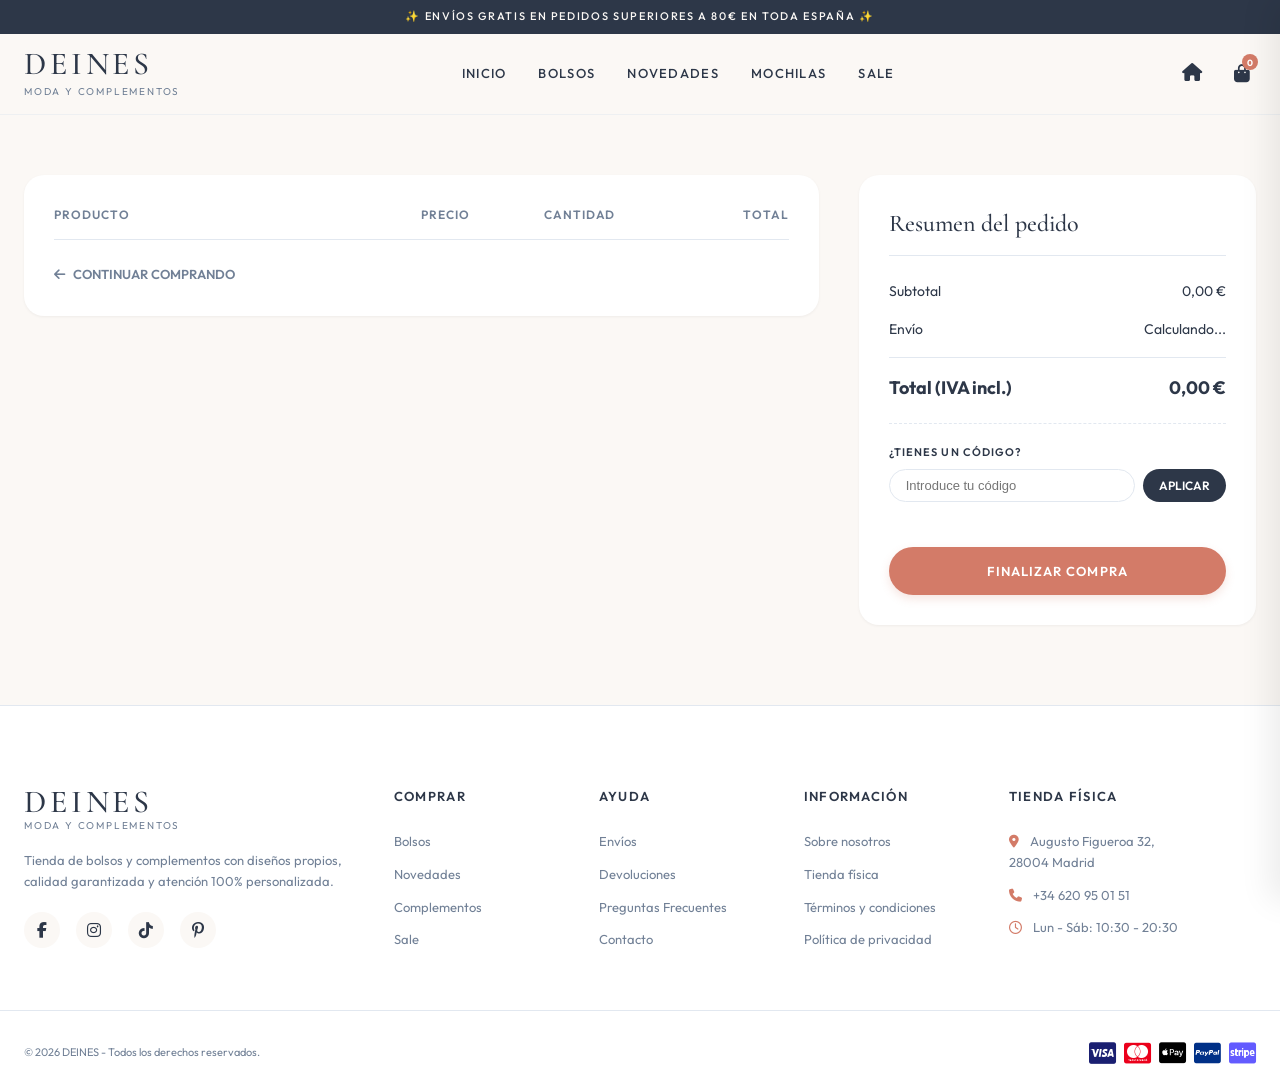
==== cart.html @ 87fc7198 "feat: add dedicated full cart page (cart.html) with coupon, subtotal, and checkout" ====
<!DOCTYPE html>
<html lang="es">
<head>
    <meta charset="UTF-8">
    <meta name="viewport" content="width=device-width, initial-scale=1.0">
    
    <!-- SEO Meta Tags -->
    <title>Tu Carrito | DEINES Bolsos y Complementos</title>
    <meta name="description" content="Revisa tu carrito de compras en DEINES. Gestiona tus bolsos de diseño, aplica códigos de descuento y procede al pago seguro. Envío rápido 24/48h.">
    <meta name="robots" content="noindex, follow">
    
    <!-- Favicon -->
    <link rel="icon" type="image/png" href="data:image/svg+xml,<svg xmlns=%22http://www.w3.org/2000/svg%22 viewBox=%220 0 100 100%22><text y=%22.9em%22 font-size=%2290%22>👜</text></svg>">
    
    <!-- CSS Stylesheets -->
    <link rel="stylesheet" href="style.css">
    
    <!-- FontAwesome para Iconos -->
    <link rel="stylesheet" href="https://cdnjs.cloudflare.com/ajax/libs/font-awesome/6.4.0/css/all.min.css">
    
    <!-- Estilos específicos adicionales para la página de carrito (Inyectados directamente para no alterar en exceso style.css) -->
    <style>
        .cart-page-section {
            padding: 60px 0 80px;
        }
        .cart-page-grid {
            display: grid;
            grid-template-columns: 2fr 1fr;
            gap: 40px;
            align-items: start;
        }
        .cart-page-left {
            background-color: var(--color-bg-white);
            border-radius: 20px;
            padding: 30px;
            box-shadow: var(--shadow-sm);
        }
        .cart-table-header {
            display: grid;
            grid-template-columns: 3fr 1fr 1fr 1fr;
            border-bottom: 1px solid var(--color-border);
            padding-bottom: 15px;
            font-size: 12px;
            font-weight: 600;
            text-transform: uppercase;
            letter-spacing: 0.08em;
            color: var(--color-text-muted);
        }
        .cart-page-items {
            display: flex;
            flex-direction: column;
        }
        .cart-page-item {
            display: grid;
            grid-template-columns: 3fr 1fr 1fr 1fr;
            align-items: center;
            padding: 24px 0;
            border-bottom: 1px solid rgba(226, 232, 240, 0.5);
        }
        .cart-page-item:last-child {
            border-bottom: none;
        }
        .cart-item-product-info {
            display: flex;
            gap: 20px;
            align-items: center;
        }
        .cart-page-item-img {
            width: 90px;
            height: 90px;
            border-radius: 12px;
            overflow: hidden;
            background-color: #F7F5F0;
            flex-shrink: 0;
        }
        .cart-page-item-img img {
            width: 100%;
            height: 100%;
            object-fit: cover;
        }
        .cart-item-desc h3 {
            font-size: 15px;
            font-weight: 600;
            margin-bottom: 6px;
        }
        .cart-item-desc p {
            font-size: 12px;
            color: var(--color-text-muted);
        }
        .cart-page-price {
            font-size: 14px;
            font-weight: 500;
        }
        .cart-page-qty-selector {
            display: flex;
            justify-content: flex-start;
        }
        .cart-page-total {
            font-size: 15px;
            font-weight: 600;
            display: flex;
            justify-content: space-between;
            align-items: center;
        }
        .btn-cart-page-remove {
            color: var(--color-text-muted);
            font-size: 14px;
            padding: 8px;
            border-radius: 50%;
            transition: var(--transition-fast);
        }
        .btn-cart-page-remove:hover {
            color: var(--color-brand-primary);
            background-color: rgba(211, 123, 104, 0.08);
        }
        
        /* Summary Sidebar */
        .cart-page-summary {
            background-color: var(--color-bg-white);
            border-radius: 20px;
            padding: 30px;
            box-shadow: var(--shadow-sm);
        }
        .summary-title {
            font-family: var(--font-serif);
            font-size: 24px;
            font-weight: 500;
            margin-bottom: 24px;
            border-bottom: 1px solid var(--color-border);
            padding-bottom: 12px;
        }
        .summary-row {
            display: flex;
            justify-content: space-between;
            font-size: 14px;
            margin-bottom: 16px;
        }
        .summary-row.total {
            font-size: 18px;
            font-weight: 700;
            border-top: 1px solid var(--color-border);
            padding-top: 16px;
            margin-top: 16px;
            color: var(--color-text-dark);
        }
        
        /* Cupón de descuento */
        .coupon-box {
            margin-top: 20px;
            border-top: 1px dashed var(--color-border);
            padding-top: 20px;
        }
        .coupon-form {
            display: flex;
            gap: 8px;
            margin-top: 8px;
        }
        .coupon-input {
            flex-grow: 1;
            border: 1px solid var(--color-border);
            border-radius: 20px;
            padding: 8px 16px;
            font-size: 13px;
            outline: none;
        }
        .btn-coupon {
            background-color: var(--color-text-dark);
            color: white;
            padding: 8px 16px;
            border-radius: 20px;
            font-size: 12px;
            font-weight: 600;
            text-transform: uppercase;
        }
        .btn-coupon:hover {
            background-color: var(--color-brand-primary);
        }
        .coupon-message {
            font-size: 11px;
            margin-top: 6px;
            min-height: 15px;
        }
        .coupon-message.success { color: #2F855A; }
        .coupon-message.error { color: #C53030; }

        .btn-cart-page-checkout {
            display: block;
            width: 100%;
            background-color: var(--color-brand-primary);
            color: white;
            text-align: center;
            padding: 16px;
            border-radius: 30px;
            font-weight: 600;
            text-transform: uppercase;
            letter-spacing: 0.08em;
            font-size: 13px;
            margin-top: 24px;
            box-shadow: 0 4px 10px rgba(211, 123, 104, 0.2);
        }
        .btn-cart-page-checkout:hover {
            background-color: var(--color-brand-primary-hover);
            transform: translateY(-1px);
            box-shadow: 0 6px 15px rgba(211, 123, 104, 0.3);
        }
        
        .continue-shopping-link {
            display: inline-flex;
            align-items: center;
            gap: 8px;
            font-size: 13px;
            font-weight: 600;
            text-transform: uppercase;
            color: var(--color-text-muted);
            margin-top: 24px;
        }
        .continue-shopping-link:hover {
            color: var(--color-brand-primary);
        }

        /* Empty Cart State on Cart Page */
        .cart-page-empty {
            text-align: center;
            padding: 80px 40px;
            background-color: var(--color-bg-white);
            border-radius: 20px;
            box-shadow: var(--shadow-sm);
            max-width: 600px;
            margin: 0 auto;
        }
        .cart-page-empty i {
            font-size: 60px;
            color: var(--color-border);
            margin-bottom: 20px;
        }
        .cart-page-empty h2 {
            font-family: var(--font-serif);
            font-size: 28px;
            margin-bottom: 12px;
        }
        .cart-page-empty p {
            color: var(--color-text-muted);
            font-size: 14px;
            margin-bottom: 24px;
        }

        @media (max-width: 992px) {
            .cart-page-grid {
                grid-template-columns: 1fr;
            }
        }
        @media (max-width: 600px) {
            .cart-table-header {
                display: none;
            }
            .cart-page-item {
                grid-template-columns: 1fr;
                gap: 16px;
                padding: 20px 0;
            }
            .cart-item-product-info {
                align-items: flex-start;
            }
            .cart-page-qty-selector, .cart-page-total {
                justify-content: space-between;
                border-top: 1px solid rgba(226, 232, 240, 0.3);
                padding-top: 10px;
            }
            .cart-page-qty-selector::before {
                content: 'Cantidad:';
                font-size: 12px;
                font-weight: 600;
                color: var(--color-text-muted);
                align-self: center;
            }
            .cart-page-total::before {
                content: 'Total:';
                font-size: 12px;
                font-weight: 600;
                color: var(--color-text-muted);
            }
            .cart-page-price {
                display: flex;
                justify-content: space-between;
            }
            .cart-page-price::before {
                content: 'Precio unitario:';
                font-size: 12px;
                font-weight: 600;
                color: var(--color-text-muted);
            }
        }
    </style>
</head>
<body>

    <!-- Barra de Anuncios Superior -->
    <div class="announcement-bar">
        ✨ Envíos gratis en pedidos superiores a 80€ en toda España ✨
    </div>

    <!-- Cabecera de Navegación -->
    <header class="header-main">
        <div class="container header-container">
            <!-- Logotipo de la Marca -->
            <a href="index.html" class="logo-container">
                <span class="logo-main">DEINES</span>
                <span class="logo-sub">Moda y complementos</span>
            </a>
            
            <!-- Menú Escritorio -->
            <nav class="nav-desktop">
                <a href="index.html" class="nav-link">Inicio</a>
                <a href="index.html#novedades" class="nav-link">Bolsos</a>
                <a href="index.html#novedades" class="nav-link">Novedades</a>
                <a href="index.html#mas-vendidos" class="nav-link">Mochilas</a>
                <a href="index.html#newsletter" class="nav-link">Sale</a>
            </nav>
            
            <!-- Acciones Rápidas (Iconos) -->
            <div class="header-actions">
                <a href="index.html" class="action-btn" aria-label="Volver a Inicio">
                    <i class="fa-solid fa-house"></i>
                </a>
                <button class="action-btn" id="btn-cart-trigger" aria-label="Ver Carrito">
                    <i class="fa-solid fa-bag-shopping"></i>
                    <span class="cart-count-badge" id="cart-count">0</span>
                </button>
            </div>
        </div>
    </header>

    <!-- Contenedor Principal de la Página de Carrito -->
    <main class="cart-page-section" id="cart-page-container">
        <div class="container">
            
            <!-- Si el carrito está vacío se mostrará esto dinámicamente -->
            <div class="cart-page-empty" id="cart-page-empty-state" style="display: none;">
                <i class="fa-solid fa-bag-shopping"></i>
                <h2>Tu carrito está vacío</h2>
                <p>Parece que aún no has seleccionado ningún bolso para añadir a tu colección.</p>
                <a href="index.html#novedades" class="btn-cart-page-checkout" style="display: inline-block; width: auto; padding: 12px 30px;">Ver novedades</a>
            </div>

            <!-- Carrito lleno -->
            <div class="cart-page-grid" id="cart-page-filled-state">
                
                <!-- Columna Izquierda: Detalle de Productos -->
                <div class="cart-page-left">
                    <div class="cart-table-header">
                        <span>Producto</span>
                        <span>Precio</span>
                        <span>Cantidad</span>
                        <span style="text-align: right;">Total</span>
                    </div>
                    
                    <!-- Elementos inyectados dinámicamente desde app.js -->
                    <div class="cart-page-items" id="cart-page-items-list"></div>
                    
                    <a href="index.html#novedades" class="continue-shopping-link">
                        <i class="fa-solid fa-arrow-left"></i> Continuar comprando
                    </a>
                </div>
                
                <!-- Columna Derecha: Resumen de Pedido -->
                <aside class="cart-page-right">
                    <div class="cart-page-summary">
                        <h2 class="summary-title">Resumen del pedido</h2>
                        
                        <div class="summary-row">
                            <span>Subtotal</span>
                            <span id="cart-page-subtotal">0,00 €</span>
                        </div>
                        
                        <div class="summary-row" id="cart-page-shipping-row">
                            <span>Envío</span>
                            <span id="cart-page-shipping">Calculando...</span>
                        </div>

                        <div class="summary-row" id="cart-page-discount-row" style="display: none; color: #2F855A; font-weight: 500;">
                            <span>Descuento (10%)</span>
                            <span id="cart-page-discount">-0,00 €</span>
                        </div>
                        
                        <div class="summary-row total">
                            <span>Total (IVA incl.)</span>
                            <span id="cart-page-total-val">0,00 €</span>
                        </div>
                        
                        <!-- Formulario de cupón de descuento -->
                        <div class="coupon-box">
                            <label for="coupon-input" class="modal-option-title" style="margin-bottom: 4px; display: block;">¿Tienes un código?</label>
                            <form class="coupon-form" id="coupon-form">
                                <input type="text" class="coupon-input" id="coupon-input" placeholder="Introduce tu código" aria-label="Código de descuento">
                                <button type="submit" class="btn-coupon">Aplicar</button>
                            </form>
                            <div class="coupon-message" id="coupon-message"></div>
                        </div>
                        
                        <button class="btn-cart-page-checkout" id="btn-cart-page-checkout">Finalizar Compra</button>
                    </div>
                </aside>
                
            </div>
            
        </div>
    </main>

    <!-- Pie de Página (Footer) -->
    <footer class="footer-main">
        <div class="container footer-grid">
            <div class="footer-col">
                <span class="logo-main">DEINES</span>
                <p class="logo-sub" style="margin-top: 0;">Moda y complementos</p>
                <p class="footer-brand-desc">Tienda de bolsos y complementos con diseños propios, calidad garantizada y atención 100% personalizada.</p>
                <div class="social-links">
                    <a href="#" class="social-btn" aria-label="Facebook"><i class="fa-brands fa-facebook-f"></i></a>
                    <a href="https://www.instagram.com/deines_bolsos" target="_blank" class="social-btn" aria-label="Instagram"><i class="fa-brands fa-instagram"></i></a>
                    <a href="#" class="social-btn" aria-label="TikTok"><i class="fa-brands fa-tiktok"></i></a>
                    <a href="#" class="social-btn" aria-label="Pinterest"><i class="fa-brands fa-pinterest-p"></i></a>
                </div>
            </div>
            
            <div class="footer-col">
                <h3>Comprar</h3>
                <ul>
                    <li><a href="index.html#novedades">Bolsos</a></li>
                    <li><a href="index.html#novedades">Novedades</a></li>
                    <li><a href="index.html#mas-vendidos">Complementos</a></li>
                    <li><a href="index.html#newsletter">Sale</a></li>
                </ul>
            </div>
            
            <div class="footer-col">
                <h3>Ayuda</h3>
                <ul>
                    <li><a href="index.html#faq">Envíos</a></li>
                    <li><a href="index.html#faq">Devoluciones</a></li>
                    <li><a href="index.html#faq">Preguntas Frecuentes</a></li>
                    <li><a href="tel:+34620950151">Contacto</a></li>
                </ul>
            </div>

            <div class="footer-col">
                <h3>Información</h3>
                <ul>
                    <li><a href="index.html#faq">Sobre nosotros</a></li>
                    <li><a href="#">Tienda física</a></li>
                    <li><a href="#">Términos y condiciones</a></li>
                    <li><a href="#">Política de privacidad</a></li>
                </ul>
            </div>
            
            <div class="footer-col">
                <h3>Tienda Física</h3>
                <div class="footer-contact-info">
                    <p><i class="fa-solid fa-location-dot" style="color: var(--color-brand-primary); margin-right: 8px;"></i> Augusto Figueroa 32,<br>28004 Madrid</p>
                    <p><i class="fa-solid fa-phone" style="color: var(--color-brand-primary); margin-right: 8px;"></i> +34 620 95 01 51</p>
                    <p><i class="fa-regular fa-clock" style="color: var(--color-brand-primary); margin-right: 8px;"></i> Lun - Sáb: 10:30 - 20:30</p>
                </div>
            </div>
        </div>
        
        <div class="container footer-bottom">
            <p>&copy; 2026 DEINES - Todos los derechos reservados.</p>
            <div class="payment-methods" aria-label="Métodos de pago aceptados">
                <i class="fa-brands fa-cc-visa" style="color: #1A1F71;"></i>
                <i class="fa-brands fa-cc-mastercard" style="color: #EB001B;"></i>
                <i class="fa-brands fa-cc-apple-pay" style="color: #000000;"></i>
                <i class="fa-brands fa-cc-paypal" style="color: #003087;"></i>
                <i class="fa-brands fa-cc-stripe" style="color: #635BFF;"></i>
            </div>
        </div>
    </footer>

    <!-- CAPA OSCURECEDORA DE FONDO (Para cuando se pulse el icono de bolsa) -->
    <div class="modal-backdrop" id="modal-backdrop"></div>

    <!-- CARRITO LATERAL SLIDE-OUT (Opcional por si pulsan el trigger del header) -->
    <aside class="cart-sidebar" id="cart-sidebar" aria-label="Carrito de compras rápido">
        <div class="cart-header">
            <h2>Mi Carrito Rápido</h2>
            <button class="btn-close-cart" id="btn-close-cart" aria-label="Cerrar Carrito">
                <i class="fa-solid fa-xmark"></i>
            </button>
        </div>
        
        <div class="shipping-promo-bar">
            <div class="shipping-promo-text" id="shipping-promo-text">
                ¡Añade <strong>80,00 €</strong> más para conseguir envío gratis!
            </div>
            <div class="shipping-progress-bg">
                <div class="shipping-progress-fill" id="shipping-progress-fill"></div>
            </div>
        </div>
        
        <div class="cart-items-list" id="cart-items-list">
            <div class="cart-empty-message" id="cart-empty-message">
                <i class="fa-solid fa-bag-shopping"></i>
                <p>Tu carrito está vacío</p>
                <a href="index.html#novedades" class="campaign-btn" style="padding: 10px 24px; font-size: 11px;">Empezar a comprar</a>
            </div>
        </div>
        
        <div class="cart-footer" id="cart-footer" style="display: none;">
            <div class="cart-total-row">
                <span>Subtotal</span>
                <span id="cart-subtotal">0,00 €</span>
            </div>
            <button class="btn-checkout" onclick="window.location.reload();">Recargar página</button>
        </div>
    </aside>

    <!-- JavaScript Principal -->
    <script src="app.js"></script>
</body>
</html>
---- style.css ----
/* ==========================================================================
   DEINES - MODA Y COMPLEMENTOS
   Sistema de Estilos Premium (Estilo Shopify)
   ========================================================================== */

/* Importación de Google Fonts */
@import url('https://fonts.googleapis.com/css2?family=Cormorant+Garamond:ital,wght@0,300;0,400;0,500;0,600;0,700;1,400&family=Outfit:wght@200;300;400;500;600;700&display=swap');

/* Variables de Diseño */
:root {
    /* Paleta de Colores */
    --color-bg-base: #FBF8F5;
    --color-bg-white: #FFFFFF;
    --color-text-dark: #2D3748;
    --color-text-muted: #718096;
    --color-brand-primary: #D37B68;       /* Coral / Terracota */
    --color-brand-primary-hover: #C26A54;
    --color-brand-secondary: #7EABA2;     /* Verde Menta / Sage */
    --color-brand-secondary-light: #EBF4F2;
    --color-accent-lilac: #B39DCD;        /* Lavanda */
    --color-accent-camel: #C98A58;        /* Camel */
    --color-border: #E2E8F0;
    
    /* Tipografía */
    --font-serif: 'Cormorant Garamond', serif;
    --font-sans: 'Outfit', sans-serif;
    
    /* Sombras y Efectos */
    --shadow-sm: 0 1px 3px rgba(0,0,0,0.05);
    --shadow-md: 0 4px 15px rgba(0,0,0,0.06);
    --shadow-lg: 0 10px 25px rgba(0,0,0,0.08);
    --shadow-modal: 0 20px 50px rgba(0,0,0,0.15);
    --transition-smooth: all 0.3s cubic-bezier(0.4, 0, 0.2, 1);
    --transition-fast: all 0.15s ease;
    
    /* Dimensiones */
    --max-width: 1280px;
    --header-height: 80px;
}

/* Reset y Estilos Generales */
* {
    box-sizing: border-box;
    margin: 0;
    padding: 0;
}

html {
    scroll-behavior: smooth;
    -webkit-font-smoothing: antialiased;
}

body {
    font-family: var(--font-sans);
    background-color: var(--color-bg-base);
    color: var(--color-text-dark);
    line-height: 1.6;
    overflow-x: hidden;
}

/* Enlaces y Botones */
a {
    color: inherit;
    text-decoration: none;
    transition: var(--transition-fast);
}

button {
    font-family: var(--font-sans);
    cursor: pointer;
    border: none;
    background: none;
    outline: none;
    transition: var(--transition-smooth);
}

img {
    max-width: 100%;
    height: auto;
    display: block;
}

ul {
    list-style: none;
}

/* Contenedores */
.container {
    max-width: var(--max-width);
    margin: 0 auto;
    padding: 0 24px;
}

/* ==========================================================================
   COMPONENTES DE NAVEGACIÓN Y BARRA DE ANUNCIOS
   ========================================================================== */

/* Barra de Anuncios */
.announcement-bar {
    background-color: var(--color-text-dark);
    color: var(--color-bg-base);
    font-size: 11px;
    letter-spacing: 0.15em;
    text-transform: uppercase;
    text-align: center;
    padding: 8px 10px;
    font-weight: 500;
}

/* Cabecera Principal */
.header-main {
    background-color: rgba(251, 248, 245, 0.85);
    backdrop-filter: blur(12px);
    -webkit-backdrop-filter: blur(12px);
    border-bottom: 1px solid rgba(226, 232, 240, 0.5);
    position: sticky;
    top: 0;
    z-index: 100;
    transition: var(--transition-smooth);
}

.header-main.scrolled {
    background-color: rgba(255, 255, 255, 0.95);
    box-shadow: var(--shadow-sm);
}

.header-container {
    display: flex;
    justify-content: space-between;
    align-items: center;
    height: var(--header-height);
}

/* Logotipo */
.logo-container {
    display: flex;
    flex-direction: column;
}

.logo-main {
    font-family: var(--font-serif);
    font-size: 32px;
    font-weight: 500;
    letter-spacing: 0.12em;
    color: var(--color-text-dark);
    line-height: 1;
}

.logo-sub {
    font-size: 10px;
    letter-spacing: 0.18em;
    text-transform: uppercase;
    color: var(--color-text-muted);
    margin-top: 4px;
}

/* Navegación principal */
.nav-desktop {
    display: flex;
    gap: 32px;
}

.nav-link {
    font-size: 13px;
    font-weight: 500;
    letter-spacing: 0.1em;
    text-transform: uppercase;
    color: var(--color-text-dark);
    position: relative;
    padding: 8px 0;
}

.nav-link::after {
    content: '';
    position: absolute;
    bottom: 0;
    left: 0;
    width: 0;
    height: 1px;
    background-color: var(--color-brand-primary);
    transition: var(--transition-smooth);
}

.nav-link:hover {
    color: var(--color-brand-primary);
}

.nav-link:hover::after,
.nav-link.active::after {
    width: 100%;
}

.nav-link.active {
    color: var(--color-brand-primary);
}

/* Iconos de Cabecera */
.header-actions {
    display: flex;
    align-items: center;
    gap: 20px;
}

.action-btn {
    color: var(--color-text-dark);
    font-size: 18px;
    position: relative;
    padding: 6px;
    border-radius: 50%;
    transition: var(--transition-fast);
}

.action-btn:hover {
    color: var(--color-brand-primary);
    background-color: rgba(211, 123, 104, 0.08);
}

.cart-count-badge {
    position: absolute;
    top: -2px;
    right: -2px;
    background-color: var(--color-brand-primary);
    color: white;
    font-size: 9px;
    font-weight: 700;
    width: 16px;
    height: 16px;
    border-radius: 50%;
    display: flex;
    align-items: center;
    justify-content: center;
    transition: var(--transition-smooth);
}

/* Menú Móvil Hamburger */
.hamburger {
    display: none;
    flex-direction: column;
    gap: 5px;
    width: 24px;
}

.hamburger span {
    display: block;
    height: 2px;
    width: 100%;
    background-color: var(--color-text-dark);
    border-radius: 2px;
    transition: var(--transition-smooth);
}

/* ==========================================================================
   SECCIÓN HERO / BANNER PRINCIPAL
   ========================================================================== */

.hero-section {
    position: relative;
    padding: 40px 0;
    overflow: hidden;
}

.hero-card {
    background-color: var(--color-bg-white);
    background-image: url('assets/hero_bg.jpg');
    background-size: cover;
    background-position: center;
    border-radius: 24px;
    display: grid;
    grid-template-columns: 45% 55%;
    min-height: 520px;
    box-shadow: var(--shadow-md);
    overflow: hidden;
}

.hero-left {
    padding: 64px;
    display: flex;
    flex-direction: column;
    justify-content: center;
    position: relative;
    z-index: 2;
    background: transparent;
}


.hero-logo {
    font-family: var(--font-serif);
    font-size: 54px;
    font-weight: 400;
    letter-spacing: 0.1em;
    color: var(--color-text-dark);
    line-height: 1.1;
    margin-bottom: 8px;
}

.hero-subtitle {
    font-size: 16px;
    letter-spacing: 0.15em;
    text-transform: uppercase;
    color: var(--color-text-muted);
    margin-bottom: 24px;
    position: relative;
    display: inline-block;
}

.hero-subtitle::after {
    content: '';
    display: block;
    width: 40px;
    height: 1px;
    background-color: var(--color-brand-primary);
    margin-top: 8px;
}

.hero-contact {
    margin-bottom: 32px;
    display: flex;
    flex-direction: column;
    gap: 12px;
    font-size: 14px;
    color: var(--color-text-dark);
}

.contact-item {
    display: flex;
    align-items: center;
    gap: 12px;
}

.contact-item i {
    color: var(--color-brand-primary);
    font-size: 16px;
}

.hero-cta {
    display: inline-block;
    align-self: flex-start;
    background-color: var(--color-brand-primary);
    color: var(--color-bg-white);
    font-size: 13px;
    font-weight: 600;
    letter-spacing: 0.15em;
    text-transform: uppercase;
    padding: 16px 36px;
    border-radius: 30px;
    box-shadow: 0 4px 10px rgba(211, 123, 104, 0.3);
    transition: var(--transition-smooth);
}

.hero-cta:hover {
    background-color: var(--color-brand-primary-hover);
    transform: translateY(-2px);
    box-shadow: 0 6px 15px rgba(211, 123, 104, 0.4);
}

.hero-right {
    position: relative;
    overflow: hidden;
    opacity: 0;
    pointer-events: none;
}


.hero-image-wrapper {
    width: 100%;
    height: 100%;
    min-height: 400px;
}

/* Corte ondulado estético usando clip-path en pantallas grandes */
.hero-right-img {
    width: 185%;
    max-width: none;
    height: 100%;
    object-fit: cover;
    margin-left: -85%;
    transition: transform 6s ease;
}

.hero-card:hover .hero-right-img {
    transform: scale(1.05);
}


/* ==========================================================================
   BADGES DE CONFIANZA
   ========================================================================== */

.trust-badges {
    padding: 30px 0;
    border-bottom: 1px solid rgba(226, 232, 240, 0.6);
}

.badges-grid {
    display: grid;
    grid-template-columns: repeat(4, 1fr);
    gap: 20px;
}

.badge-item {
    display: flex;
    align-items: center;
    gap: 16px;
    padding: 10px;
}

.badge-icon {
    font-size: 24px;
    color: var(--color-brand-primary);
    width: 50px;
    height: 50px;
    background-color: rgba(211, 123, 104, 0.06);
    border-radius: 50%;
    display: flex;
    align-items: center;
    justify-content: center;
}

.badge-content h4 {
    font-size: 13px;
    font-weight: 600;
    letter-spacing: 0.05em;
    text-transform: uppercase;
}

.badge-content p {
    font-size: 12px;
    color: var(--color-text-muted);
}

/* ==========================================================================
   COLECCIONES / CATEGORÍAS
   ========================================================================== */

.section-title-wrapper {
    text-align: center;
    margin-bottom: 40px;
}

.section-title {
    font-family: var(--font-serif);
    font-size: 36px;
    font-weight: 500;
    letter-spacing: 0.05em;
    color: var(--color-text-dark);
}

.section-subtitle {
    font-size: 12px;
    letter-spacing: 0.15em;
    text-transform: uppercase;
    color: var(--color-text-muted);
    margin-top: 4px;
}

.collections-section {
    padding: 60px 0;
}

.collections-slider {
    display: flex;
    justify-content: space-between;
    gap: 20px;
    overflow-x: auto;
    scrollbar-width: none; /* Firefox */
    padding-bottom: 10px;
}

.collections-slider::-webkit-scrollbar {
    display: none; /* Chrome/Safari */
}

.collection-card {
    display: flex;
    flex-direction: column;
    align-items: center;
    text-align: center;
    min-width: 140px;
    flex: 1;
}

.collection-img-circle {
    width: 110px;
    height: 110px;
    border-radius: 50%;
    overflow: hidden;
    margin-bottom: 16px;
    border: 3px solid var(--color-bg-white);
    box-shadow: var(--shadow-sm);
    transition: var(--transition-smooth);
}

.collection-img-circle img {
    width: 100%;
    height: 100%;
    object-fit: cover;
    transition: var(--transition-smooth);
}

.collection-card:hover .collection-img-circle {
    border-color: var(--color-brand-primary);
    transform: scale(1.05);
    box-shadow: var(--shadow-md);
}

.collection-card:hover img {
    transform: scale(1.1);
}

.collection-card h3 {
    font-size: 13px;
    font-weight: 600;
    text-transform: uppercase;
    letter-spacing: 0.05em;
    margin-bottom: 4px;
}

.collection-card span {
    font-size: 11px;
    color: var(--color-brand-primary);
    font-weight: 500;
    letter-spacing: 0.05em;
}

/* ==========================================================================
   PRODUCTOS / GRID DE PRODUCTOS
   ========================================================================== */

.products-section {
    padding: 60px 0;
}

.section-header-row {
    display: flex;
    justify-content: space-between;
    align-items: flex-end;
    margin-bottom: 30px;
    border-bottom: 1px solid var(--color-border);
    padding-bottom: 15px;
}

.section-header-row .section-title-wrapper {
    text-align: left;
    margin-bottom: 0;
}

.view-all-link {
    font-size: 12px;
    font-weight: 600;
    letter-spacing: 0.1em;
    text-transform: uppercase;
    color: var(--color-text-muted);
    display: flex;
    align-items: center;
    gap: 8px;
}

.view-all-link:hover {
    color: var(--color-brand-primary);
}

/* Grid de Productos */
.products-grid {
    display: grid;
    grid-template-columns: repeat(5, 1fr);
    gap: 20px;
}

/* Ficha de Producto Premium */
.product-card {
    background-color: var(--color-bg-white);
    border-radius: 16px;
    overflow: hidden;
    box-shadow: var(--shadow-sm);
    transition: var(--transition-smooth);
    position: relative;
    display: flex;
    flex-direction: column;
}

.product-card:hover {
    transform: translateY(-5px);
    box-shadow: var(--shadow-lg);
}

.product-media-wrapper {
    position: relative;
    aspect-ratio: 1;
    overflow: hidden;
    background-color: #F7F5F0;
}

.product-img {
    width: 100%;
    height: 100%;
    object-fit: cover;
    transition: transform 0.6s cubic-bezier(0.4, 0, 0.2, 1);
}

.product-card:hover .product-img {
    transform: scale(1.08);
}

/* Badges flotantes */
.product-badges {
    position: absolute;
    top: 12px;
    left: 12px;
    display: flex;
    flex-direction: column;
    gap: 6px;
    z-index: 5;
}

.badge-tag {
    font-size: 9px;
    font-weight: 700;
    text-transform: uppercase;
    letter-spacing: 0.08em;
    padding: 4px 8px;
    border-radius: 4px;
    color: white;
}

.badge-sale {
    background-color: var(--color-brand-primary);
}

.badge-new {
    background-color: var(--color-brand-secondary);
}

/* Botón Favoritos */
.btn-wishlist {
    position: absolute;
    top: 12px;
    right: 12px;
    background-color: var(--color-bg-white);
    color: var(--color-text-dark);
    width: 32px;
    height: 32px;
    border-radius: 50%;
    display: flex;
    align-items: center;
    justify-content: center;
    box-shadow: var(--shadow-sm);
    z-index: 5;
    transition: var(--transition-fast);
}

.btn-wishlist:hover {
    background-color: var(--color-brand-primary);
    color: white;
}

/* Botones de acción rápida en hover */
.product-action-overlay {
    position: absolute;
    bottom: -50px;
    left: 0;
    width: 100%;
    padding: 12px;
    background: linear-gradient(to top, rgba(0,0,0,0.15), transparent);
    display: flex;
    gap: 8px;
    opacity: 0;
    transition: var(--transition-smooth);
    z-index: 6;
}

.product-card:hover .product-action-overlay {
    bottom: 0;
    opacity: 1;
}

.btn-quick-view, .btn-add-cart-fast {
    flex: 1;
    font-size: 11px;
    font-weight: 600;
    text-transform: uppercase;
    letter-spacing: 0.05em;
    padding: 10px;
    border-radius: 20px;
    text-align: center;
}

.btn-quick-view {
    background-color: var(--color-bg-white);
    color: var(--color-text-dark);
}

.btn-quick-view:hover {
    background-color: var(--color-text-dark);
    color: white;
}

.btn-add-cart-fast {
    background-color: var(--color-brand-primary);
    color: white;
}

.btn-add-cart-fast:hover {
    background-color: var(--color-brand-primary-hover);
}

/* Detalles del Producto */
.product-info {
    padding: 16px;
    flex-grow: 1;
    display: flex;
    flex-direction: column;
    justify-content: space-between;
}

.product-meta-cat {
    font-size: 10px;
    text-transform: uppercase;
    letter-spacing: 0.1em;
    color: var(--color-text-muted);
    margin-bottom: 4px;
}

.product-title {
    font-size: 14px;
    font-weight: 500;
    color: var(--color-text-dark);
    margin-bottom: 8px;
    line-height: 1.4;
    height: 40px;
    overflow: hidden;
    display: -webkit-box;
    -webkit-line-clamp: 2;
    -webkit-box-orient: vertical;
}

.product-price-row {
    display: flex;
    align-items: center;
    gap: 8px;
    margin-top: auto;
}

.price-current {
    font-size: 15px;
    font-weight: 600;
    color: var(--color-text-dark);
}

.price-old {
    font-size: 13px;
    text-decoration: line-through;
    color: var(--color-text-muted);
}

/* Variantes de Color */
.product-colors {
    display: flex;
    gap: 6px;
    margin-top: 10px;
}

.color-dot {
    width: 10px;
    height: 10px;
    border-radius: 50%;
    border: 1px solid rgba(0,0,0,0.1);
    position: relative;
    cursor: pointer;
}

.color-dot.active::after {
    content: '';
    position: absolute;
    top: -3px;
    left: -3px;
    right: -3px;
    bottom: -3px;
    border: 1px solid var(--color-text-muted);
    border-radius: 50%;
}

.color-menta { background-color: var(--color-brand-secondary); }
.color-camel { background-color: var(--color-accent-camel); }
.color-coral { background-color: var(--color-brand-primary); }
.color-marino { background-color: #2b3d54; }
.color-beige { background-color: #e5dbcd; }
.color-negro { background-color: #1a1a1a; }
.color-azul { background-color: #a4c3d2; }
.color-lila { background-color: var(--color-accent-lilac); }

/* ==========================================================================
   BANNER INTERMEDIO DE CAMPAÑA
   ========================================================================== */

.campaign-banner {
    padding: 60px 0;
}

.campaign-card {
    background-color: #EAE6DF;
    border-radius: 24px;
    display: grid;
    grid-template-columns: 50% 50%;
    overflow: hidden;
    box-shadow: var(--shadow-md);
    min-height: 420px;
}

.campaign-left {
    position: relative;
    overflow: hidden;
    min-height: 350px;
}

.campaign-img {
    width: 100%;
    height: 100%;
    object-fit: cover;
}

.campaign-right {
    padding: 60px;
    display: flex;
    flex-direction: column;
    justify-content: center;
}

.campaign-tag {
    font-size: 11px;
    font-weight: 600;
    letter-spacing: 0.2em;
    text-transform: uppercase;
    color: var(--color-brand-primary);
    margin-bottom: 12px;
}

.campaign-title {
    font-family: var(--font-serif);
    font-size: 42px;
    font-weight: 400;
    line-height: 1.2;
    color: var(--color-text-dark);
    margin-bottom: 16px;
}

.campaign-text {
    font-size: 15px;
    color: var(--color-text-muted);
    margin-bottom: 24px;
}

.campaign-btn {
    align-self: flex-start;
    background-color: var(--color-text-dark);
    color: white;
    font-size: 12px;
    font-weight: 600;
    letter-spacing: 0.15em;
    text-transform: uppercase;
    padding: 15px 32px;
    border-radius: 25px;
    box-shadow: var(--shadow-sm);
}

.campaign-btn:hover {
    background-color: var(--color-brand-primary);
    transform: translateY(-2px);
    box-shadow: var(--shadow-md);
}

/* ==========================================================================
   VALORES DE MARCA
   ========================================================================== */

.values-section {
    padding: 60px 0;
    background-color: var(--color-bg-white);
}

.values-grid {
    display: grid;
    grid-template-columns: repeat(4, 1fr);
    gap: 30px;
}

.value-item {
    text-align: center;
    padding: 10px;
}

.value-icon {
    font-size: 28px;
    color: var(--color-brand-primary);
    margin-bottom: 16px;
}

.value-item h3 {
    font-size: 15px;
    font-weight: 600;
    text-transform: uppercase;
    letter-spacing: 0.08em;
    margin-bottom: 8px;
}

.value-item p {
    font-size: 13px;
    color: var(--color-text-muted);
    line-height: 1.5;
}

/* Imagen central de boutique */
.boutique-showcase {
    grid-column: span 4;
    margin-top: 40px;
    border-radius: 20px;
    overflow: hidden;
    height: 380px;
    box-shadow: var(--shadow-md);
}

.boutique-img {
    width: 100%;
    height: 100%;
    object-fit: cover;
}

/* ==========================================================================
   NEWSLETTER
   ========================================================================== */

.newsletter-section {
    background-color: #E2ECE9; /* Color verde menta/sage muy suave */
    padding: 80px 0;
    text-align: center;
}

.newsletter-container {
    max-width: 600px;
    margin: 0 auto;
}

.newsletter-title {
    font-family: var(--font-serif);
    font-size: 32px;
    font-weight: 500;
    margin-bottom: 8px;
}

.newsletter-subtitle {
    font-size: 14px;
    color: var(--color-text-muted);
    margin-bottom: 30px;
}

.newsletter-form {
    display: flex;
    background-color: var(--color-bg-white);
    padding: 6px;
    border-radius: 30px;
    box-shadow: var(--shadow-sm);
}

.newsletter-input {
    flex-grow: 1;
    border: none;
    outline: none;
    padding: 10px 24px;
    font-size: 14px;
    font-family: var(--font-sans);
    border-radius: 30px 0 0 30px;
}

.newsletter-btn {
    background-color: var(--color-brand-primary);
    color: white;
    font-size: 12px;
    font-weight: 600;
    letter-spacing: 0.1em;
    text-transform: uppercase;
    padding: 14px 28px;
    border-radius: 25px;
}

.newsletter-btn:hover {
    background-color: var(--color-brand-primary-hover);
}

.newsletter-feedback {
    margin-top: 12px;
    font-size: 12px;
    font-weight: 500;
    min-height: 18px;
}

.newsletter-feedback.success {
    color: #2F855A;
}

.newsletter-feedback.error {
    color: #C53030;
}

/* ==========================================================================
   INSTAGRAM FEED
   ========================================================================== */

.instagram-section {
    padding: 60px 0;
}

.instagram-grid {
    display: grid;
    grid-template-columns: repeat(5, 1fr);
    gap: 15px;
}

.instagram-item {
    position: relative;
    aspect-ratio: 1;
    overflow: hidden;
    border-radius: 12px;
    box-shadow: var(--shadow-sm);
}

.instagram-item img {
    width: 100%;
    height: 100%;
    object-fit: cover;
    transition: var(--transition-smooth);
}

.instagram-overlay {
    position: absolute;
    top: 0;
    left: 0;
    width: 100%;
    height: 100%;
    background-color: rgba(0, 0, 0, 0.4);
    display: flex;
    align-items: center;
    justify-content: center;
    color: white;
    font-size: 20px;
    opacity: 0;
    transition: var(--transition-smooth);
    z-index: 2;
}

.instagram-item:hover img {
    transform: scale(1.08);
}

.instagram-item:hover .instagram-overlay {
    opacity: 1;
}

.instagram-handle-row {
    text-align: center;
    margin-top: 20px;
}

.instagram-handle {
    font-size: 13px;
    font-weight: 600;
    color: var(--color-brand-primary);
    display: inline-flex;
    align-items: center;
    gap: 6px;
}

/* ==========================================================================
   PIE DE PÁGINA (FOOTER)
   ========================================================================== */

.footer-main {
    background-color: var(--color-bg-white);
    border-top: 1px solid var(--color-border);
    padding: 80px 0 20px;
    font-size: 13px;
}

.footer-grid {
    display: grid;
    grid-template-columns: 2fr 1fr 1fr 1fr 1.5fr;
    gap: 40px;
    margin-bottom: 60px;
}

.footer-col h3 {
    font-size: 13px;
    font-weight: 600;
    text-transform: uppercase;
    letter-spacing: 0.1em;
    margin-bottom: 24px;
    color: var(--color-text-dark);
}

.footer-col ul {
    display: flex;
    flex-direction: column;
    gap: 12px;
}

.footer-col ul a {
    color: var(--color-text-muted);
}

.footer-col ul a:hover {
    color: var(--color-brand-primary);
    padding-left: 4px;
}

.footer-brand-desc {
    color: var(--color-text-muted);
    margin: 16px 0 20px;
    line-height: 1.6;
}

.social-links {
    display: flex;
    gap: 16px;
}

.social-btn {
    width: 36px;
    height: 36px;
    border-radius: 50%;
    background-color: var(--color-bg-base);
    color: var(--color-text-dark);
    display: flex;
    align-items: center;
    justify-content: center;
    font-size: 16px;
}

.social-btn:hover {
    background-color: var(--color-brand-primary);
    color: white;
    transform: translateY(-2px);
}

.footer-contact-info {
    display: flex;
    flex-direction: column;
    gap: 12px;
    color: var(--color-text-muted);
}

.footer-bottom {
    border-top: 1px solid var(--color-border);
    padding-top: 30px;
    display: flex;
    justify-content: space-between;
    align-items: center;
    color: var(--color-text-muted);
    font-size: 11px;
}

.payment-methods {
    display: flex;
    gap: 8px;
    font-size: 24px;
}

/* ==========================================================================
   INTERACTIVIDAD DE COMPRA (CARRITO Y MODALES)
   ========================================================================== */

/* Fondo oscurecedor del sistema (Backdrop Overlay) */
.modal-backdrop {
    position: fixed;
    top: 0;
    left: 0;
    width: 100vw;
    height: 100vh;
    background-color: rgba(45, 55, 72, 0.4);
    backdrop-filter: blur(4px);
    z-index: 1000;
    opacity: 0;
    visibility: hidden;
    transition: var(--transition-smooth);
}

.modal-backdrop.active {
    opacity: 1;
    visibility: visible;
}

/* Carrito Deslizante Sidebar (Slide-out Cart) */
.cart-sidebar {
    position: fixed;
    top: 0;
    right: 0;
    width: 420px;
    height: 100vh;
    background-color: var(--color-bg-white);
    box-shadow: -10px 0 30px rgba(0,0,0,0.08);
    z-index: 1001;
    transform: translateX(100%);
    transition: var(--transition-smooth);
    display: flex;
    flex-direction: column;
}

.cart-sidebar.active {
    transform: translateX(0);
}

.cart-header {
    padding: 24px;
    border-bottom: 1px solid var(--color-border);
    display: flex;
    justify-content: space-between;
    align-items: center;
}

.cart-header h2 {
    font-family: var(--font-serif);
    font-size: 24px;
    font-weight: 500;
}

.btn-close-cart {
    font-size: 20px;
    color: var(--color-text-dark);
}

.btn-close-cart:hover {
    color: var(--color-brand-primary);
}

/* Barra de progreso de Envío Gratis */
.shipping-promo-bar {
    background-color: var(--color-bg-base);
    padding: 16px 24px;
    border-bottom: 1px solid var(--color-border);
}

.shipping-promo-text {
    font-size: 12px;
    margin-bottom: 8px;
    font-weight: 500;
}

.shipping-progress-bg {
    width: 100%;
    height: 6px;
    background-color: var(--color-border);
    border-radius: 3px;
    overflow: hidden;
}

.shipping-progress-fill {
    height: 100%;
    width: 0%;
    background-color: var(--color-brand-secondary);
    border-radius: 3px;
    transition: width 0.5s ease;
}

/* Lista de ítems en carrito */
.cart-items-list {
    flex-grow: 1;
    overflow-y: auto;
    padding: 24px;
    display: flex;
    flex-direction: column;
    gap: 20px;
}

.cart-empty-message {
    text-align: center;
    color: var(--color-text-muted);
    margin-top: 40px;
    display: flex;
    flex-direction: column;
    align-items: center;
    gap: 16px;
}

.cart-empty-message i {
    font-size: 40px;
    color: var(--color-border);
}

.cart-item {
    display: flex;
    gap: 16px;
    border-bottom: 1px solid rgba(226, 232, 240, 0.5);
    padding-bottom: 16px;
}

.cart-item-img {
    width: 75px;
    height: 75px;
    border-radius: 8px;
    overflow: hidden;
    background-color: #F7F5F0;
    flex-shrink: 0;
}

.cart-item-img img {
    width: 100%;
    height: 100%;
    object-fit: cover;
}

.cart-item-details {
    flex-grow: 1;
    display: flex;
    flex-direction: column;
    justify-content: space-between;
}

.cart-item-title {
    font-size: 13px;
    font-weight: 600;
    line-height: 1.4;
}

.cart-item-meta {
    font-size: 11px;
    color: var(--color-text-muted);
}

.cart-item-qty-row {
    display: flex;
    justify-content: space-between;
    align-items: center;
    margin-top: 8px;
}

.qty-selector {
    display: flex;
    align-items: center;
    border: 1px solid var(--color-border);
    border-radius: 15px;
    padding: 2px 8px;
}

.qty-btn {
    font-size: 14px;
    padding: 2px 6px;
    color: var(--color-text-muted);
}

.qty-btn:hover {
    color: var(--color-text-dark);
}

.qty-val {
    font-size: 12px;
    font-weight: 600;
    width: 24px;
    text-align: center;
}

.cart-item-price {
    font-size: 13px;
    font-weight: 600;
}

.btn-remove-cart-item {
    color: var(--color-text-muted);
    font-size: 11px;
    text-decoration: underline;
}

.btn-remove-cart-item:hover {
    color: var(--color-brand-primary);
}

/* Pie del carrito (Totales y Checkout) */
.cart-footer {
    padding: 24px;
    border-top: 1px solid var(--color-border);
    background-color: var(--color-bg-base);
}

.cart-total-row {
    display: flex;
    justify-content: space-between;
    font-weight: 600;
    font-size: 16px;
    margin-bottom: 16px;
}

.cart-tax-notice {
    font-size: 11px;
    color: var(--color-text-muted);
    margin-bottom: 20px;
    text-align: center;
}

.btn-checkout {
    display: block;
    width: 100%;
    background-color: var(--color-text-dark);
    color: white;
    text-align: center;
    padding: 16px;
    border-radius: 30px;
    font-weight: 600;
    text-transform: uppercase;
    letter-spacing: 0.1em;
    font-size: 13px;
    box-shadow: var(--shadow-sm);
}

.btn-checkout:hover {
    background-color: var(--color-brand-primary);
}

/* Modal Quick View (Vista Rápida de Producto) */
.quick-view-modal {
    position: fixed;
    top: 50%;
    left: 50%;
    transform: translate(-50%, -45%);
    width: 800px;
    max-width: 90%;
    background-color: var(--color-bg-white);
    border-radius: 20px;
    box-shadow: var(--shadow-modal);
    z-index: 1002;
    opacity: 0;
    visibility: hidden;
    transition: all 0.4s cubic-bezier(0.4, 0, 0.2, 1);
    overflow: hidden;
}

.quick-view-modal.active {
    opacity: 1;
    visibility: visible;
    transform: translate(-50%, -50%);
}

.btn-close-modal {
    position: absolute;
    top: 16px;
    right: 16px;
    font-size: 22px;
    color: var(--color-text-dark);
    z-index: 10;
    width: 36px;
    height: 36px;
    background-color: rgba(255,255,255,0.8);
    border-radius: 50%;
    display: flex;
    align-items: center;
    justify-content: center;
}

.btn-close-modal:hover {
    background-color: var(--color-brand-primary);
    color: white;
}

.modal-grid {
    display: grid;
    grid-template-columns: 50% 50%;
}

.modal-media {
    background-color: #F7F5F0;
    aspect-ratio: 1;
    overflow: hidden;
}

.modal-media img {
    width: 100%;
    height: 100%;
    object-fit: cover;
}

.modal-content {
    padding: 40px;
    display: flex;
    flex-direction: column;
    justify-content: center;
}

.modal-title {
    font-family: var(--font-serif);
    font-size: 28px;
    font-weight: 500;
    margin-bottom: 10px;
    line-height: 1.2;
}

.modal-price-row {
    display: flex;
    align-items: center;
    gap: 12px;
    margin-bottom: 20px;
}

.modal-price {
    font-size: 20px;
    font-weight: 700;
}

.modal-desc {
    font-size: 13px;
    color: var(--color-text-muted);
    margin-bottom: 24px;
    line-height: 1.6;
}

.modal-option-title {
    font-size: 11px;
    text-transform: uppercase;
    letter-spacing: 0.1em;
    font-weight: 600;
    margin-bottom: 10px;
}

.modal-colors-row {
    margin-bottom: 30px;
}

.modal-color-dots {
    display: flex;
    gap: 8px;
}

.modal-color-dots .color-dot {
    width: 18px;
    height: 18px;
}

.modal-qty-add-row {
    display: flex;
    gap: 16px;
}

.modal-qty-add-row .qty-selector {
    padding: 6px 16px;
    border-radius: 20px;
}

.modal-qty-add-row .qty-val {
    width: 32px;
    font-size: 14px;
}

.btn-modal-add-cart {
    flex-grow: 1;
    background-color: var(--color-text-dark);
    color: white;
    font-size: 12px;
    font-weight: 600;
    text-transform: uppercase;
    letter-spacing: 0.1em;
    border-radius: 25px;
    padding: 14px;
}

.btn-modal-add-cart:hover {
    background-color: var(--color-brand-primary);
}

/* Notificación emergente toast (Añadido al Carrito) */
.toast-container {
    position: fixed;
    bottom: 30px;
    left: 30px;
    display: flex;
    flex-direction: column;
    gap: 10px;
    z-index: 1005;
}

.toast {
    background-color: var(--color-text-dark);
    color: white;
    padding: 16px 24px;
    border-radius: 8px;
    box-shadow: var(--shadow-lg);
    font-size: 13px;
    font-weight: 500;
    display: flex;
    align-items: center;
    gap: 12px;
    transform: translateY(100px);
    opacity: 0;
    animation: slideUp 0.3s forwards cubic-bezier(0.4, 0, 0.2, 1);
    border-left: 4px solid var(--color-brand-secondary);
}

.toast i {
    color: var(--color-brand-secondary);
}

/* ==========================================================================
   ANIMACIONES
   ========================================================================== */

@keyframes slideUp {
    to {
        transform: translateY(0);
        opacity: 1;
    }
}

/* ==========================================================================
   DISEÑO RESPONSIVO (RESPONSIVE DESIGN)
   ========================================================================== */

@media (max-width: 1200px) {
    .products-grid {
        grid-template-columns: repeat(4, 1fr);
    }
    
    .footer-grid {
        grid-template-columns: repeat(3, 1fr);
    }
    
    .footer-col:first-child {
        grid-column: span 3;
    }
}

@media (max-width: 992px) {
    :root {
        --header-height: 70px;
    }
    
    .hero-card {
        grid-template-columns: 1fr;
        background-image: none !important;
    }
    
    .hero-left {
        padding: 40px;
        background: radial-gradient(circle at top left, rgba(251,248,245,0.4), var(--color-bg-white)) !important;
    }
    
    .hero-right {
        opacity: 1 !important;
        pointer-events: auto !important;
        display: block !important;
    }

    
    .hero-logo {
        font-size: 42px;
    }
    
    .badges-grid {
        grid-template-columns: repeat(2, 1fr);
        gap: 16px;
    }
    
    .products-grid {
        grid-template-columns: repeat(3, 1fr);
    }
    
    .campaign-card {
        grid-template-columns: 1fr;
    }
    
    .campaign-right {
        padding: 40px;
    }
    
    .values-grid {
        grid-template-columns: repeat(2, 1fr);
    }
    
    .boutique-showcase {
        grid-column: span 2;
        height: 280px;
    }
    
    .instagram-grid {
        grid-template-columns: repeat(3, 1fr);
    }
    
    .instagram-item:nth-child(4),
    .instagram-item:nth-child(5) {
        display: none;
    }
}

@media (max-width: 768px) {
    .nav-desktop {
        display: none; /* Se oculta para móvil, se puede integrar menú lateral */
    }
    
    .hamburger {
        display: flex;
    }
    
    .products-grid {
        grid-template-columns: repeat(2, 1fr);
    }
    
    .cart-sidebar {
        width: 100%;
    }
    
    .modal-grid {
        grid-template-columns: 1fr;
    }
    
    .modal-content {
        padding: 24px;
    }
    
    .footer-grid {
        grid-template-columns: 1fr;
        gap: 30px;
    }
    
    .footer-col:first-child {
        grid-column: span 1;
    }
    
    .footer-bottom {
        flex-direction: column;
        gap: 16px;
        text-align: center;
    }
}

@media (max-width: 576px) {
    .hero-left {
        padding: 30px 20px;
    }
    
    .hero-logo {
        font-size: 36px;
    }
    
    .badges-grid {
        grid-template-columns: 1fr;
        gap: 10px;
    }
    
    .products-grid {
        grid-template-columns: 1fr;
    }
    
    .instagram-grid {
        grid-template-columns: repeat(2, 1fr);
    }
    
    .instagram-item:nth-child(3) {
        display: none;
    }
}
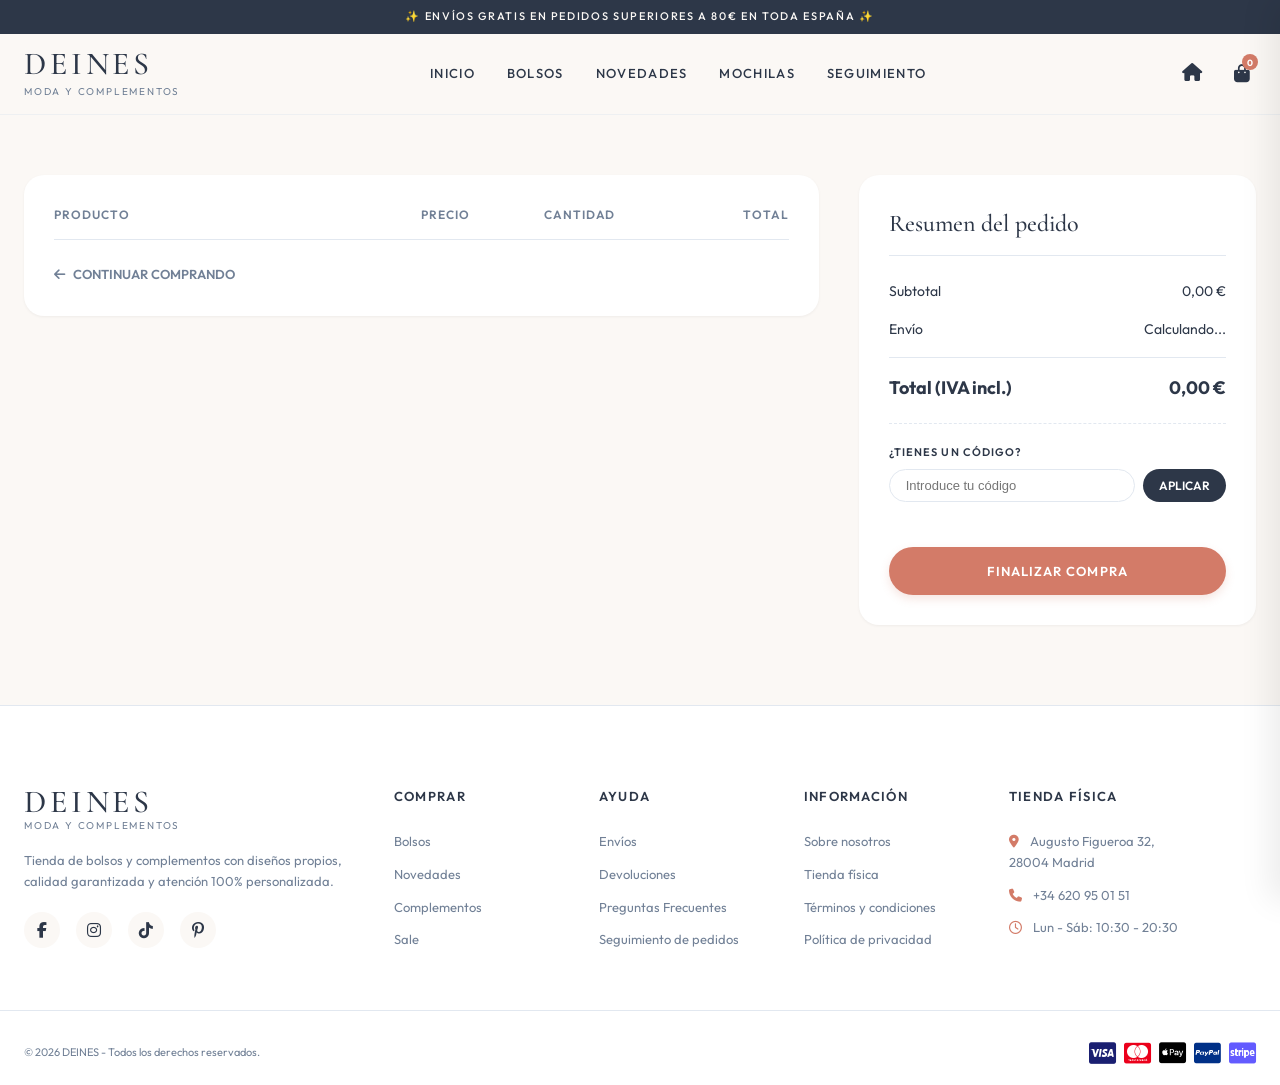
==== commit 753c3abf: "feat: implement interactive order tracking module with live status calculations and direct checkout " ====
--- a/cart.html
+++ b/cart.html
@@ -314,7 +314,7 @@
                 <a href="index.html#novedades" class="nav-link">Bolsos</a>
                 <a href="index.html#novedades" class="nav-link">Novedades</a>
                 <a href="index.html#mas-vendidos" class="nav-link">Mochilas</a>
-                <a href="index.html#newsletter" class="nav-link">Sale</a>
+                <a href="tracking.html" class="nav-link">Seguimiento</a>
             </nav>
             
             <!-- Acciones Rápidas (Iconos) -->
@@ -437,7 +437,7 @@
                     <li><a href="index.html#faq">Envíos</a></li>
                     <li><a href="index.html#faq">Devoluciones</a></li>
                     <li><a href="index.html#faq">Preguntas Frecuentes</a></li>
-                    <li><a href="tel:+34620950151">Contacto</a></li>
+                    <li><a href="tracking.html">Seguimiento de pedidos</a></li>
                 </ul>
             </div>
 
--- a/style.css
+++ b/style.css
@@ -1750,3 +1750,482 @@
         display: none;
     }
 }
+
+/* ==========================================================================
+   ESTILOS DE MÓDULO DE PAGO SEGURO (CARD, GOOGLE & APPLE PAY)
+   ========================================================================== */
+
+.payment-modal {
+    position: fixed;
+    top: 50%;
+    left: 50%;
+    transform: translate(-50%, -45%);
+    width: 460px;
+    max-width: 95%;
+    background-color: var(--color-bg-white);
+    border-radius: 24px;
+    box-shadow: var(--shadow-modal);
+    z-index: 2050;
+    opacity: 0;
+    visibility: hidden;
+    transition: all 0.4s cubic-bezier(0.4, 0, 0.2, 1);
+    padding: 30px;
+    overflow: hidden;
+}
+
+.payment-modal.active {
+    opacity: 1;
+    visibility: visible;
+    transform: translate(-50%, -50%);
+}
+
+.btn-close-payment {
+    position: absolute;
+    top: 20px;
+    right: 20px;
+    font-size: 18px;
+    color: var(--color-text-muted);
+}
+
+.btn-close-payment:hover {
+    color: var(--color-brand-primary);
+}
+
+.payment-modal-header {
+    text-align: center;
+    margin-bottom: 20px;
+}
+
+.payment-modal-header i {
+    font-size: 32px;
+    color: var(--color-brand-secondary);
+    margin-bottom: 8px;
+}
+
+.payment-modal-header h3 {
+    font-family: var(--font-serif);
+    font-size: 24px;
+    font-weight: 500;
+    color: var(--color-text-dark);
+}
+
+.order-id-label {
+    font-size: 11px;
+    color: var(--color-text-muted);
+    font-weight: 600;
+    letter-spacing: 0.05em;
+    text-transform: uppercase;
+    margin-top: 4px;
+    display: block;
+}
+
+.payment-amount-banner {
+    background-color: var(--color-bg-base);
+    border-radius: 12px;
+    padding: 16px;
+    display: flex;
+    justify-content: space-between;
+    align-items: center;
+    margin-bottom: 24px;
+    font-size: 14px;
+}
+
+.payment-amount-banner strong {
+    font-size: 18px;
+    color: var(--color-text-dark);
+}
+
+/* Express Checkout Section */
+.express-checkout-section {
+    margin-bottom: 20px;
+}
+
+.payment-label {
+    font-size: 11px;
+    font-weight: 700;
+    text-transform: uppercase;
+    letter-spacing: 0.05em;
+    color: var(--color-text-muted);
+    display: block;
+    margin-bottom: 10px;
+}
+
+.express-buttons {
+    display: grid;
+    grid-template-columns: 1fr 1fr;
+    gap: 12px;
+}
+
+.btn-express {
+    height: 48px;
+    border-radius: 24px;
+    display: flex;
+    align-items: center;
+    justify-content: center;
+    font-size: 15px;
+    font-weight: 600;
+    transition: var(--transition-smooth);
+}
+
+.btn-apple-pay {
+    background-color: #000000;
+    color: #FFFFFF;
+    font-family: -apple-system, BlinkMacSystemFont, "Segoe UI", Roboto, Helvetica, Arial, sans-serif;
+}
+
+.btn-apple-pay i {
+    font-size: 20px;
+    margin-right: 4px;
+}
+
+.btn-apple-pay:hover {
+    background-color: #1a1a1a;
+    transform: translateY(-1px);
+}
+
+.btn-google-pay {
+    background-color: #000000;
+    color: #FFFFFF;
+    border: 1px solid #3c4043;
+}
+
+.btn-google-pay:hover {
+    background-color: #111;
+    transform: translateY(-1px);
+}
+
+.payment-divider {
+    text-align: center;
+    position: relative;
+    margin: 24px 0;
+}
+
+.payment-divider::before {
+    content: '';
+    position: absolute;
+    left: 0;
+    top: 50%;
+    width: 100%;
+    height: 1px;
+    background-color: var(--color-border);
+    z-index: 1;
+}
+
+.payment-divider span {
+    position: relative;
+    z-index: 2;
+    background-color: var(--color-bg-white);
+    padding: 0 16px;
+    font-size: 12px;
+    color: var(--color-text-muted);
+    text-transform: uppercase;
+    letter-spacing: 0.05em;
+}
+
+/* Card Form styles */
+.card-payment-form {
+    display: flex;
+    flex-direction: column;
+    gap: 16px;
+}
+
+.form-group {
+    display: flex;
+    flex-direction: column;
+    gap: 6px;
+}
+
+.form-group label {
+    font-size: 11px;
+    font-weight: 600;
+    text-transform: uppercase;
+    letter-spacing: 0.05em;
+    color: var(--color-text-muted);
+}
+
+.form-group input {
+    height: 44px;
+    border: 1px solid var(--color-border);
+    border-radius: 10px;
+    padding: 10px 14px;
+    font-size: 14px;
+    font-family: var(--font-sans);
+    outline: none;
+    transition: var(--transition-fast);
+}
+
+.form-group input:focus {
+    border-color: var(--color-brand-secondary);
+    box-shadow: 0 0 0 2px rgba(126, 171, 162, 0.2);
+}
+
+.form-row-double {
+    display: grid;
+    grid-template-columns: 1fr 1fr;
+    gap: 16px;
+}
+
+.btn-pay-submit {
+    height: 50px;
+    background-color: var(--color-brand-primary);
+    color: white;
+    font-size: 13px;
+    font-weight: 600;
+    text-transform: uppercase;
+    letter-spacing: 0.08em;
+    border-radius: 25px;
+    display: flex;
+    align-items: center;
+    justify-content: center;
+    gap: 8px;
+    box-shadow: 0 4px 12px rgba(211, 123, 104, 0.2);
+    margin-top: 10px;
+}
+
+.btn-pay-submit:hover {
+    background-color: var(--color-brand-primary-hover);
+    transform: translateY(-1px);
+    box-shadow: 0 6px 15px rgba(211, 123, 104, 0.3);
+}
+
+/* Native sheets simulations */
+.native-payment-sheet {
+    position: fixed;
+    bottom: 0;
+    left: 50%;
+    transform: translate(-50%, 100%);
+    width: 420px;
+    max-width: 100%;
+    background-color: #f3f3f3;
+    border-radius: 20px 20px 0 0;
+    box-shadow: 0 -10px 30px rgba(0,0,0,0.15);
+    z-index: 2100;
+    transition: transform 0.4s cubic-bezier(0.16, 1, 0.3, 1);
+    padding: 24px;
+    font-family: -apple-system, BlinkMacSystemFont, "Segoe UI", Roboto, sans-serif;
+    color: #333333;
+}
+
+.native-payment-sheet.active {
+    transform: translate(-50%, 0);
+}
+
+.sheet-header {
+    display: flex;
+    justify-content: space-between;
+    align-items: center;
+    margin-bottom: 20px;
+    border-bottom: 1px solid #e0e0e0;
+    padding-bottom: 12px;
+}
+
+.sheet-header h4 {
+    font-size: 16px;
+    font-weight: 700;
+    display: flex;
+    align-items: center;
+    gap: 8px;
+}
+
+.sheet-info-row {
+    display: flex;
+    justify-content: space-between;
+    font-size: 13px;
+    margin-bottom: 12px;
+}
+
+.sheet-info-row .label {
+    color: #666;
+}
+
+.sheet-info-row .val {
+    font-weight: 600;
+}
+
+.sheet-confirm-btn {
+    width: 100%;
+    height: 48px;
+    background-color: #000;
+    color: white;
+    font-size: 14px;
+    font-weight: 600;
+    border-radius: 12px;
+    margin-top: 15px;
+    display: flex;
+    align-items: center;
+    justify-content: center;
+    gap: 8px;
+}
+
+.sheet-confirm-btn:hover {
+    background-color: #222;
+}
+
+/* Spinner Loader */
+.payment-loading-state {
+    text-align: center;
+    padding: 40px 0;
+    display: flex;
+    flex-direction: column;
+    align-items: center;
+    gap: 20px;
+}
+
+.spinner {
+    width: 50px;
+    height: 50px;
+    border: 4px solid var(--color-border);
+    border-top: 4px solid var(--color-brand-secondary);
+    border-radius: 50%;
+    animation: spin 1s linear infinite;
+}
+
+@keyframes spin {
+    0% { transform: rotate(0deg); }
+    100% { transform: rotate(360deg); }
+}
+
+.payment-loading-text {
+    font-size: 14px;
+    color: var(--color-text-muted);
+    font-weight: 500;
+}
+
+/* ==========================================================================
+   ESTILOS DE PERSONALIZACIÓN DE PRODUCTO (INICIALES Y ASAS/BANDANAS)
+   ========================================================================== */
+
+.customization-option-wrapper {
+    display: flex;
+    flex-direction: column;
+    gap: 12px;
+}
+
+.custom-toggle-label {
+    display: flex;
+    align-items: center;
+    gap: 8px;
+    font-size: 12px;
+    font-weight: 700;
+    text-transform: uppercase;
+    letter-spacing: 0.05em;
+    color: var(--color-text-dark);
+    cursor: pointer;
+}
+
+.custom-toggle-checkbox {
+    width: 16px;
+    height: 16px;
+    accent-color: var(--color-brand-primary);
+    cursor: pointer;
+}
+
+.customization-fields-panel {
+    display: none;
+    flex-direction: column;
+    gap: 14px;
+    background-color: var(--color-bg-base);
+    border-radius: 12px;
+    padding: 16px;
+    margin-top: 10px;
+    border: 1px dashed var(--color-border);
+    animation: slideUp 0.3s forwards ease;
+}
+
+.customization-fields-panel.active {
+    display: flex;
+}
+
+.initials-input-wrapper {
+    display: flex;
+    flex-direction: column;
+    gap: 6px;
+}
+
+.initials-input-wrapper input {
+    height: 38px;
+    border: 1px solid var(--color-border);
+    border-radius: 8px;
+    padding: 0 12px;
+    font-size: 13px;
+    font-family: var(--font-sans);
+    outline: none;
+    text-transform: uppercase;
+    letter-spacing: 0.2em;
+    font-weight: 600;
+}
+
+.initials-input-wrapper input:focus {
+    border-color: var(--color-brand-secondary);
+}
+
+.initials-input-note {
+    font-size: 10px;
+    color: var(--color-text-muted);
+}
+
+.straps-options-wrapper {
+    display: flex;
+    flex-direction: column;
+    gap: 8px;
+}
+
+.straps-grid {
+    display: grid;
+    grid-template-columns: repeat(2, 1fr);
+    gap: 10px;
+}
+
+.strap-option-card {
+    background-color: var(--color-bg-white);
+    border: 1px solid var(--color-border);
+    border-radius: 8px;
+    padding: 10px;
+    display: flex;
+    flex-direction: column;
+    gap: 4px;
+    cursor: pointer;
+    transition: var(--transition-fast);
+    position: relative;
+    overflow: hidden;
+}
+
+.strap-option-card:hover {
+    border-color: var(--color-brand-secondary);
+    background-color: var(--color-brand-secondary-light);
+}
+
+.strap-option-card.active {
+    border-color: var(--color-brand-secondary);
+    background-color: var(--color-brand-secondary-light);
+    box-shadow: 0 0 0 2px rgba(126, 171, 162, 0.2);
+}
+
+.strap-option-card .strap-name {
+    font-size: 11px;
+    font-weight: 600;
+    color: var(--color-text-dark);
+}
+
+.strap-option-card .strap-price {
+    font-size: 11px;
+    color: var(--color-brand-primary);
+    font-weight: 600;
+}
+
+/* Badge indicando que un producto es personalizado en el carrito */
+.cart-custom-details {
+    font-size: 10px;
+    background-color: var(--color-brand-secondary-light);
+    color: var(--color-text-dark);
+    padding: 4px 8px;
+    border-radius: 4px;
+    margin-top: 4px;
+    display: inline-flex;
+    flex-direction: column;
+    gap: 2px;
+    border-left: 2px solid var(--color-brand-secondary);
+    font-weight: 500;
+}
+
+
